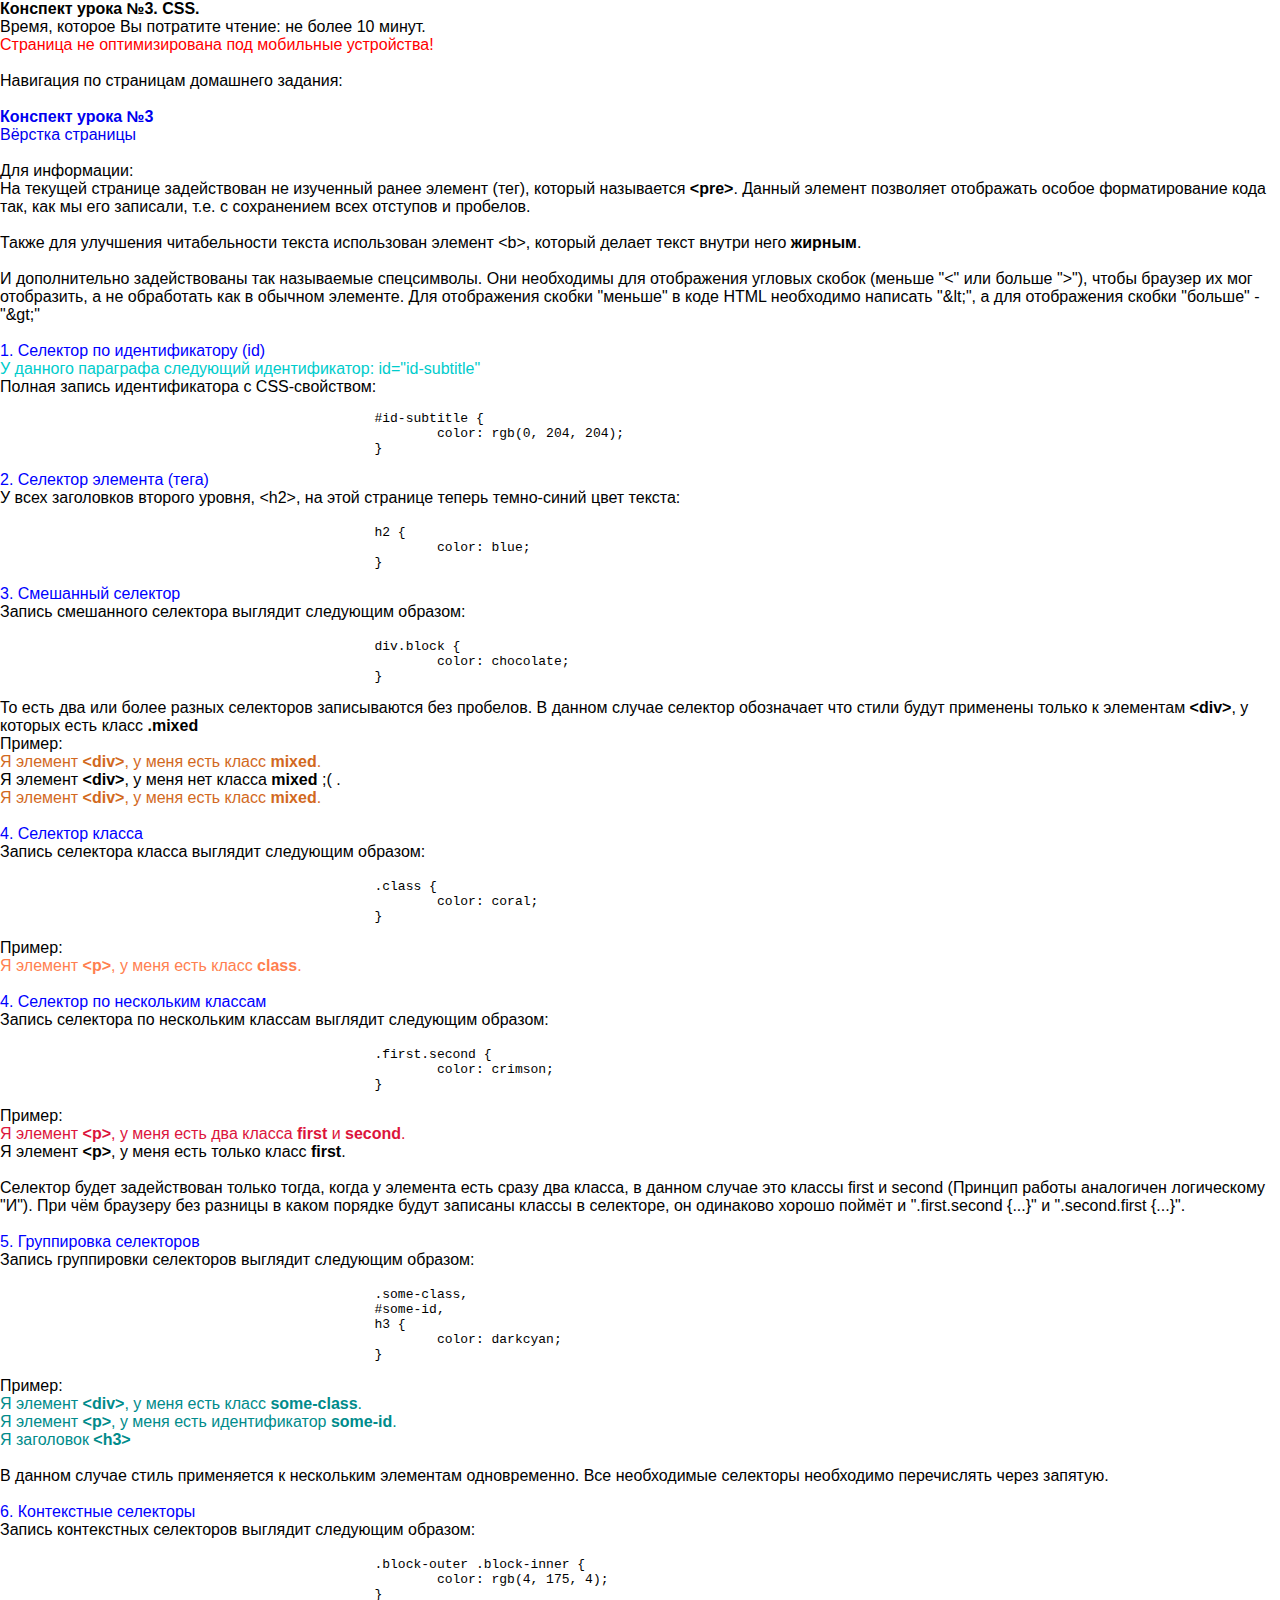
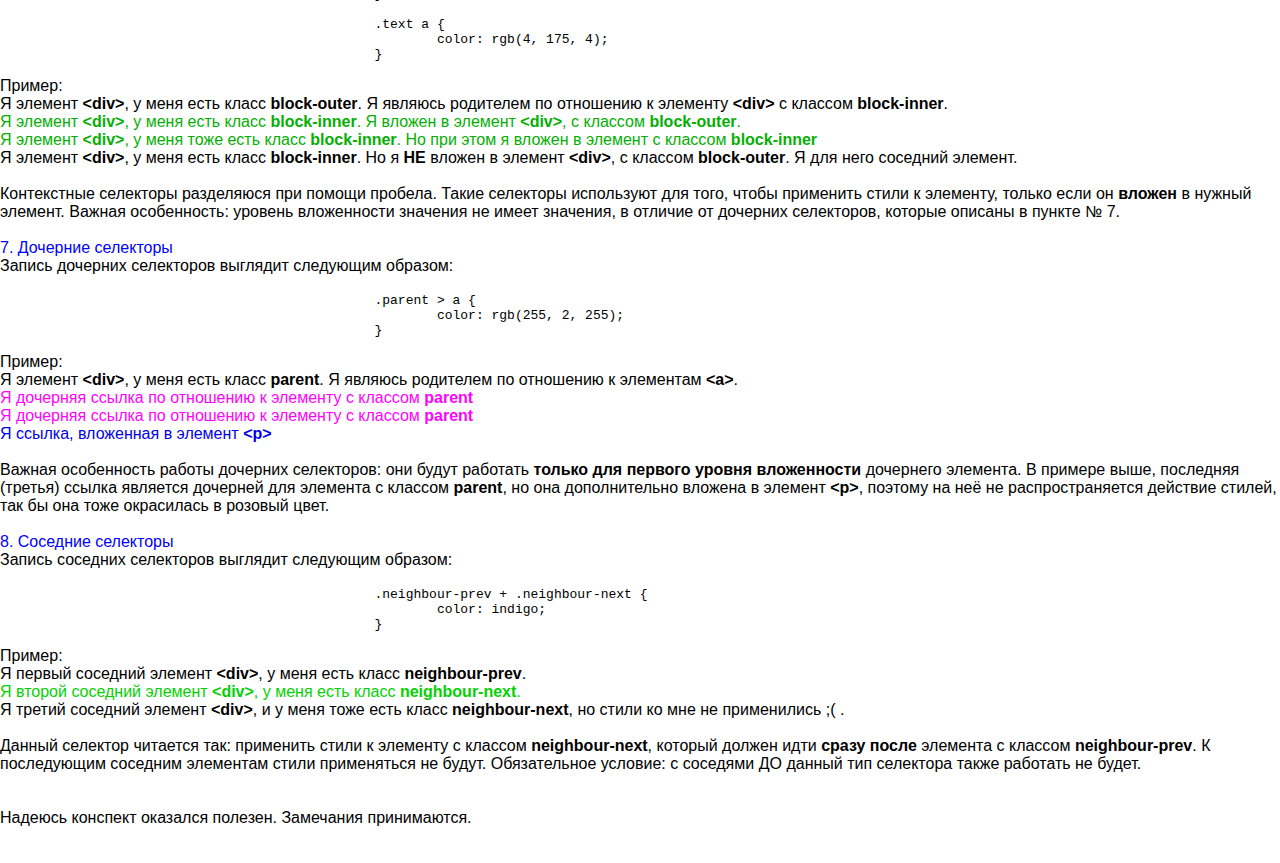
==== index.html @ e7da73f4 "added files lesson 3" ====
<!DOCTYPE html>
<html lang="ru">
  <head>
    <meta charset="UTF-8">
    <meta name="viewport" content="width=device-width, initial-scale=1.0">
    <link rel="stylesheet" href="./css/style.css">
    <title>Урок №3. CSS</title>
  </head>
  <body>
		<header class="header">
			<h1 class="main__title">
				<strong>Конспект урока №3. CSS.</strong> 
			</h1>
			<div class="info">
				<p>
					Время, которое Вы потратите чтение: не более 10 минут.
				</p>
				<p>
					Страница не оптимизирована под мобильные устройства!
				</p>
			</div>
			<br>
			<p>Навигация по страницам домашнего задания:</p> <br>
			<nav class="menu">
				<ul class="menu__list">
					<li class="menu__item"><a href="#"><b>Конспект урока №3</b></a></li>
					<li class="menu__item"><a href="article.html">Вёрстка страницы</a></li>
				</ul>
			</nav>
			<br>
			<ul class="about__list">
				<li class="about__item">
					<p>
						Для информации: <br> На текущей странице задействован не изученный ранее элемент (тег), который называется <b>&lt;pre&gt;</b>. Данный элемент позволяет отображать особое форматирование кода так, как мы его записали, т.е. с сохранением всех отступов и пробелов.
					</p><br>
				</li>
				<li class="about__item">
					<p>
						Также для улучшения читабельности текста использован элемент &lt;b&gt;, который делает текст внутри него <b>жирным</b>.
					</p><br>
				</li>
				<li class="about__item">
					И дополнительно задействованы так называемые спецсимволы. Они необходимы для отображения угловых скобок (меньше "&lt;" или больше "&gt;"), чтобы браузер их мог отобразить, а не обработать как в обычном элементе. 
					Для отображения скобки "меньше" в коде HTML необходимо написать "&amp;lt;", а для отображения скобки "больше" - "&amp;gt;"
				</li>
			</ul>			
			<br>
		</header>
		<main>
			<div class="about-css">
				<h2 class="about-css__subtitle">1. Селектор по идентификатору (id)</h2>
				<p id="id-subtitle">У данного параграфа следующий идентификатор: id="id-subtitle"</p>
				<p>Полная запись идентификатора с CSS-свойством:<br>
					<pre> 
						#id-subtitle {
							color: rgb(0, 204, 204);
						}
					</pre>	
				</p>
	
				<h2 class="about-css__subtitle">2. Селектор элемента (тега)</h2>
				<p>У всех заголовков второго уровня, &lt;h2&gt;, на этой странице теперь темно-синий цвет текста: <br><br>
					<pre>
						h2 {
							color: blue;
						}
					</pre>
				</p>
	
				<h2 class="about-css__subtitle">3. Смешанный селектор</h2>
				<p>Запись смешанного селектора выглядит следующим образом: <br><br>
					<pre>
						div.block {
							color: chocolate;
						}
					</pre>
				</p>
				<p>
					То есть два или более разных селекторов записываются без пробелов. В данном случае селектор обозначает что стили будут применены только к элементам <b>&lt;div&gt;</b>, у которых есть класс <b>.mixed</b>
				</p>
				<div class="about-css__example-1"> Пример: <br>
					<div class="mixed">
						Я элемент <b>&lt;div&gt;</b>, у меня есть класс <b>mixed</b>.
					</div>
					<div class="not-mixed">
						Я элемент <b>&lt;div&gt;</b>, у меня нет класса <b>mixed</b> ;( .
					</div>
					<div class="mixed">
						Я элемент <b>&lt;div&gt;</b>, у меня есть класс <b>mixed</b>.
					</div>
				</div>
				<br>
	
				<h2 class="about-css__subtitle">4. Селектор класса</h2>
				<p>Запись селектора класса выглядит следующим образом:<br><br>
					<pre>
						.class {
							color: coral;
						}
					</pre>
				</p>
				<div class="about-css__example-2"> Пример:
					<p class="class">
						Я элемент <b>&lt;p&gt;</b>, у меня есть класс <b>class</b>.
					</p>
				</div><br>
	
				<h2 class="about-css__subtitle">4. Селектор по нескольким классам</h2>
				<p>Запись селектора по нескольким классам выглядит следующим образом: <br><br>
					<pre>
						.first.second {
							color: crimson;
						}
					</pre>
				</p>
				<div class="about-css__example-3"> Пример:
					<p class="first second">
						Я элемент <b>&lt;p&gt;</b>, у меня есть два класса <b>first</b> и <b>second</b>.
					</p>
					<p class="first">
						Я элемент <b>&lt;p&gt;</b>, у меня есть только класс <b>first</b>.
					</p><br>
					<p>
						Селектор будет задействован только тогда, когда у элемента есть сразу два класса, в данном случае это классы first и second (Принцип работы аналогичен логическому "И"). При чём браузеру без разницы в каком порядке будут записаны классы в селекторе, он одинаково хорошо поймёт и ".first.second {...}" и ".second.first {...}".
					</p>
				</div><br>
	
				<h2 class="about-css__subtitle">5. Группировка селекторов</h2>
				<p>Запись группировки селекторов выглядит следующим образом: <br><br>
					<pre>
						.some-class,
						#some-id,
						h3 {
							color: darkcyan;
						}
					</pre>
				</p>
				<div class="about-css__example-4"> Пример:
					<div class="some-class">
						Я элемент <b>&lt;div&gt;</b>, у меня есть класс <b>some-class</b>.
					</div>
					<p id="some-id">
						Я элемент <b>&lt;p&gt;</b>, у меня есть идентификатор <b>some-id</b>.
					</p>
					<h3>Я заголовок <b>&lt;h3&gt;</b></h3>
					<br>
					<p>
						В данном случае стиль применяется к нескольким элементам одновременно. Все необходимые селекторы необходимо перечислять через запятую.
					</p>
				</div><br>
	
				<h2 class="about-css__subtitle">6. Контекстные селекторы</h2>
				<p>Запись контекстных селекторов выглядит следующим образом: <br><br>
					<pre>
						.block-outer .block-inner {
							color: rgb(4, 175, 4);
						}
	
						.text a {
							color: rgb(4, 175, 4);
						}
					</pre>
				</p>
				<div class="about-css__example-5"> Пример:
					<div class="block-outer">
						Я элемент <b>&lt;div&gt;</b>, у меня есть класс <b>block-outer</b>. Я являюсь родителем по отношению к элементу <b>&lt;div&gt;</b> с классом <b>block-inner</b>.
						<div class="block-inner">
							Я элемент <b>&lt;div&gt;</b>, у меня есть класс <b>block-inner</b>. Я вложен в элемент <b>&lt;div&gt;</b>, с классом <b>block-outer</b>.
							<div class="block-inner">Я элемент <b>&lt;div&gt;</b>, у меня тоже есть класс <b>block-inner</b>. Но при этом я вложен в элемент с классом <b>block-inner</b></div>
						</div>
					</div>
					<div class="block-inner">
						Я элемент <b>&lt;div&gt;</b>, у меня есть класс <b>block-inner</b>. Но я <b>НЕ</b> вложен в элемент <b>&lt;div&gt;</b>, с классом <b>block-outer</b>. Я для него соседний элемент.
					</div><br>
					<p>Контекстные селекторы разделяюся при помощи пробела. Такие селекторы используют для того, чтобы применить стили к элементу, только если он <b>вложен</b> в нужный элемент. Важная особенность: уровень вложенности значения не имеет значения, в отличие от дочерних селекторов, которые описаны в пункте № 7.  </p>
				</div><br>
	
				<h2 class="about-css__subtitle">7. Дочерние селекторы</h2>
				<p>Запись дочерних селекторов выглядит следующим образом: <br><br>
					<pre>
						.parent > a {
							color: rgb(255, 2, 255);
						}
					</pre>
				</p>
				<div class="about-css__example-6"> Пример:
					<div class="parent">
						Я элемент <b>&lt;div&gt;</b>, у меня есть класс <b>parent</b>. Я являюсь родителем по отношению к элементам <b>&lt;а&gt;</b>. <br>	
						<a href="#">Я дочерняя ссылка по отношению к элементу с классом <b>parent</b></a> <br>
						<a href="#">Я дочерняя ссылка по отношению к элементу с классом <b>parent</b></a>
						<p>
							<a href="#">Я ссылка, вложенная в элемент <b>&lt;p&gt;</b></a>
						</p>
					</div><br>
					<p>Важная особенность работы дочерних селекторов: они будут работать <b>только для первого уровня вложенности</b> дочернего элемента. В примере выше, последняя (третья) ссылка является дочерней для элемента с классом <b>parent</b>, но она дополнительно вложена в элемент <b>&lt;p&gt;</b>, поэтому на неё не распространяется действие стилей, так бы она тоже окрасилась в розовый цвет.</p>
				</div><br>
	
				<h2 class="about-css__subtitle">8. Соседние селекторы</h2>
				<p>Запись соседних селекторов выглядит следующим образом: <br><br>
					<pre>
						.neighbour-prev + .neighbour-next {
							color: indigo;
						}
					</pre>
				</p>
				<div class="about-css__example-7"> Пример:
					<div class="parent">
						<div class="neighbour-prev">
							Я первый соседний элемент <b>&lt;div&gt;</b>, у меня есть класс <b>neighbour-prev</b>.
						</div>
						<div class="neighbour-next">
							Я второй соседний элемент <b>&lt;div&gt;</b>, у меня есть класс <b>neighbour-next</b>.
						</div>
						<div class="neighbour-next">
							Я третий соседний элемент <b>&lt;div&gt;</b>, и у меня тоже есть класс <b>neighbour-next</b>, но стили ко мне не применились ;( .
						</div>
					</div><br>
					<p>Данный селектор читается так: применить стили к элементу с классом <b>neighbour-next</b>, который должен идти <b>сразу после</b> элемента с классом <b>neighbour-prev</b>. К последующим соседним элементам стили применяться не будут.  Обязательное условие: с соседями ДО данный тип селектора также работать не будет.</p>
				</div>
			</div>
		</main>
		<br>
		<br>
		<footer class="footer">
			<p>Надеюсь конспект оказался полезен. Замечания принимаются.</p>
		</footer>
		<br>
		<br>
  </body>
</html>
---- css/style.css ----
/* Обнуляющий стиль */
*,
*::before,
*::after {
	margin: 0;
	padding: 0;
	border: 0;
}
ol li,
ul li {
	list-style: none;
}
a,
a:visited {
	text-decoration: none;
}
a:hover {
	text-decoration: none;
}
h1,
h2,
h3,
h4,
h5,
h6 {
	font-weight: inherit;
	font-size: inherit;
}
img {
	vertical-align: top;
}
/* ---------------------------- */

/* Селектор id */
#id-subtitle {
  color: rgb(0, 204, 204);
}
/* Селектор тега */
h2 {
  color: blue;
}

/* Смешанный селектор */
div.mixed {
  color: chocolate;
}

/* Селектор класса */
.class {
  color: coral;
}

/* Все объекты с классами 
content И text одновременно */
.first.second {
  color: crimson;
}

.some-class,
#some-id,
h3 {
  color: darkcyan;
}

/* Все объекты с классам text, внутри
  всех объектов с классом content
 */
.block-outer .block-inner {
  color: rgb(4, 175, 4);
}

/* Все теги А с классом text */
a.text {
  color: crimson;
}

/* Все теги А внутри всех 
объектов с классом text */
.text a {
  color: darkgreen;
}

/* теги А первого уровня внутри всех 
объектов с классом text */
.parent > a {
  color: rgb(255, 2, 255);
}

/* обращение ко всем объектам с классом .block после 
объектов с классом text */
.neighbour-prev + .neighbour-next {
  color: rgb(3, 209, 3);
}

body {
  font-family: sans-serif;
}

.info p:last-child {
  color: red;
}
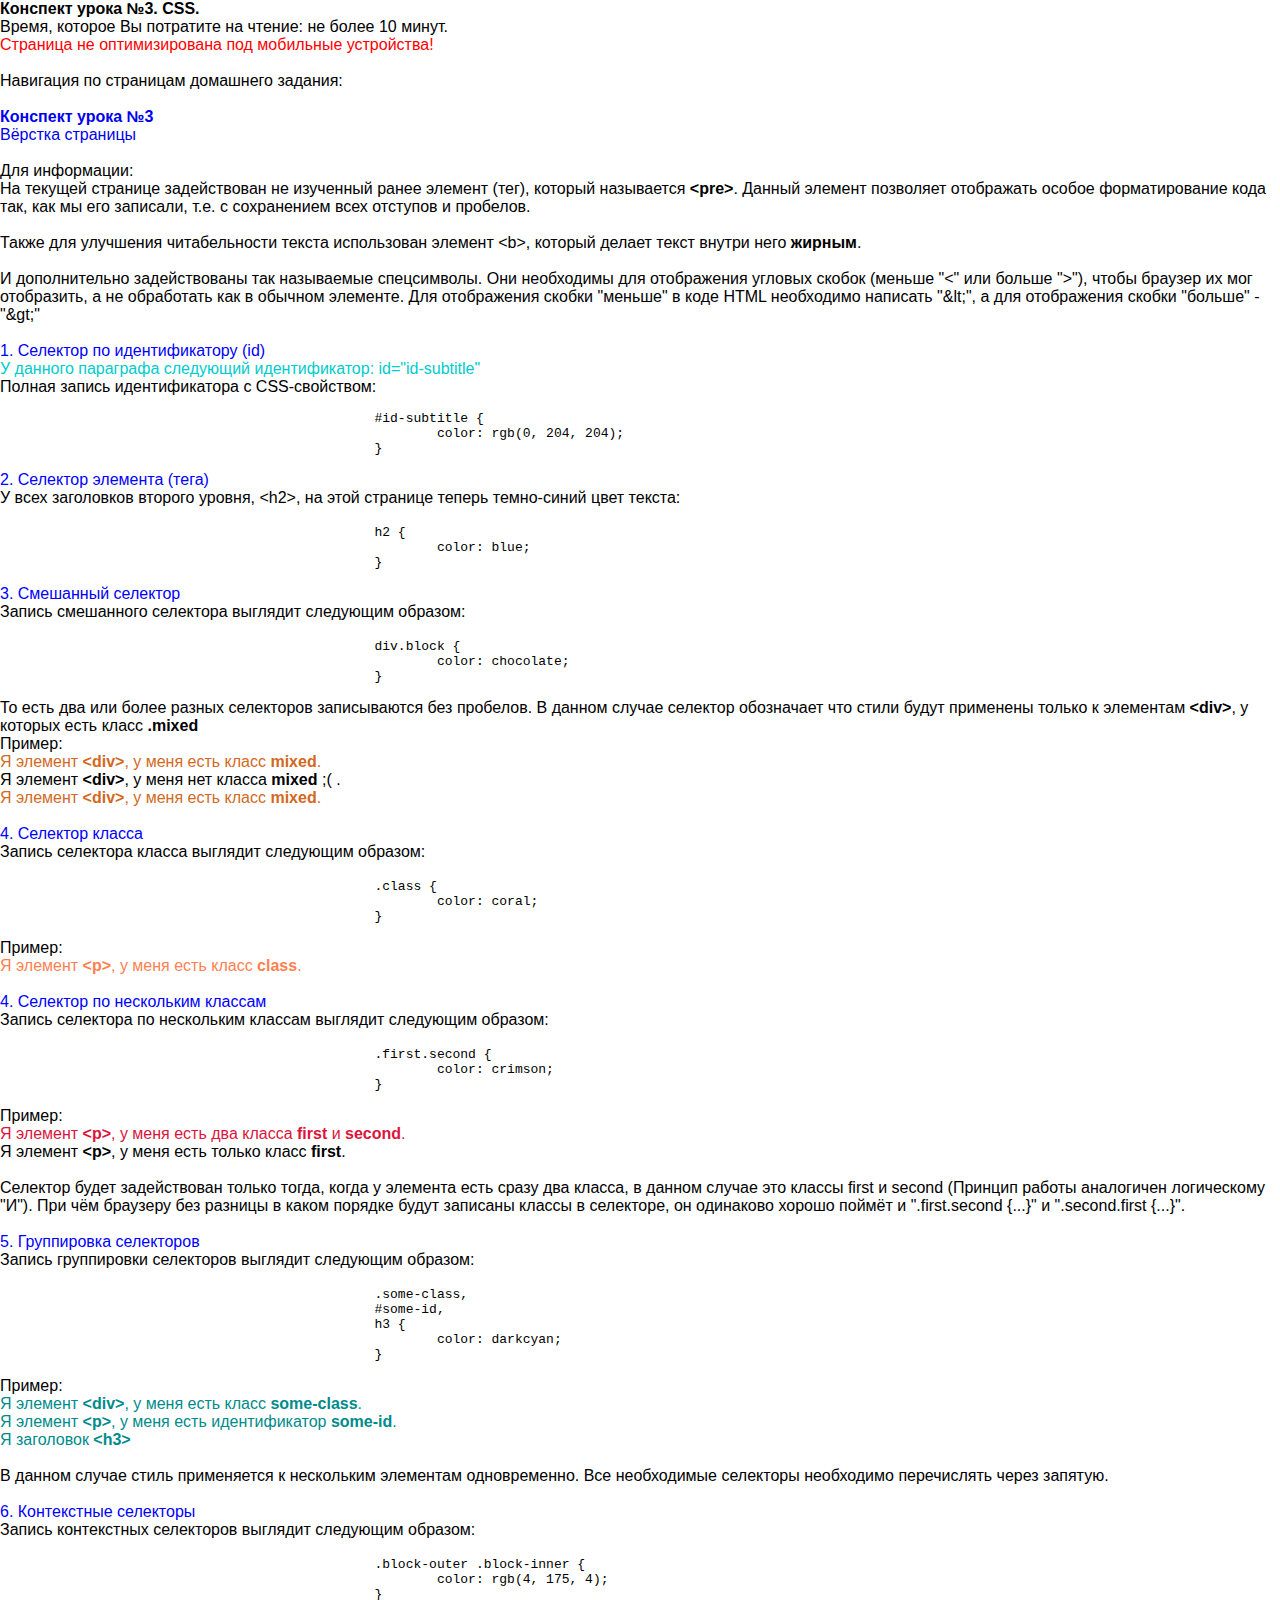
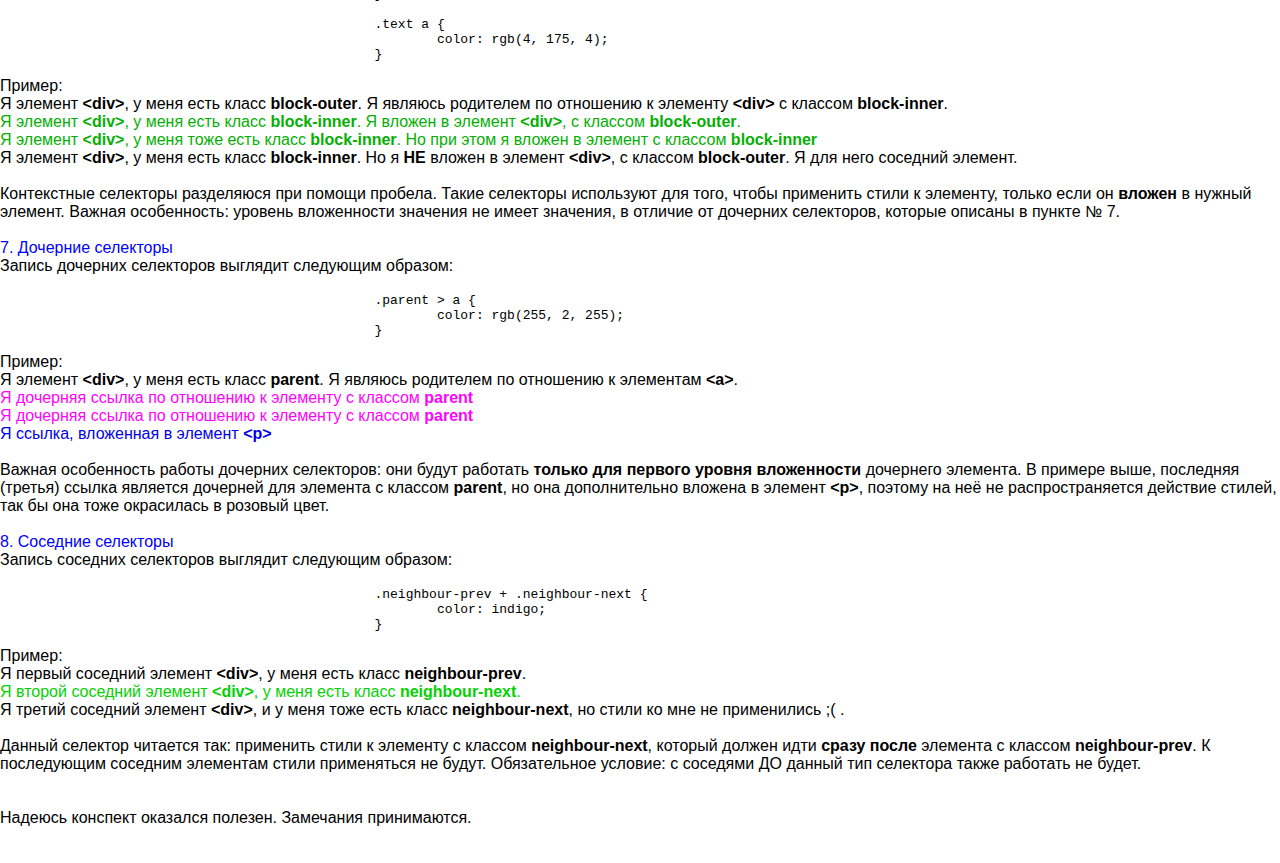
==== commit d09d41fa: "update index.html" ====
--- a/index.html
+++ b/index.html
@@ -13,7 +13,7 @@
 			</h1>
 			<div class="info">
 				<p>
-					Время, которое Вы потратите чтение: не более 10 минут.
+					Время, которое Вы потратите на чтение: не более 10 минут.
 				</p>
 				<p>
 					Страница не оптимизирована под мобильные устройства!
@@ -227,4 +227,4 @@
 		<br>
 		<br>
   </body>
-</html>+</html>
